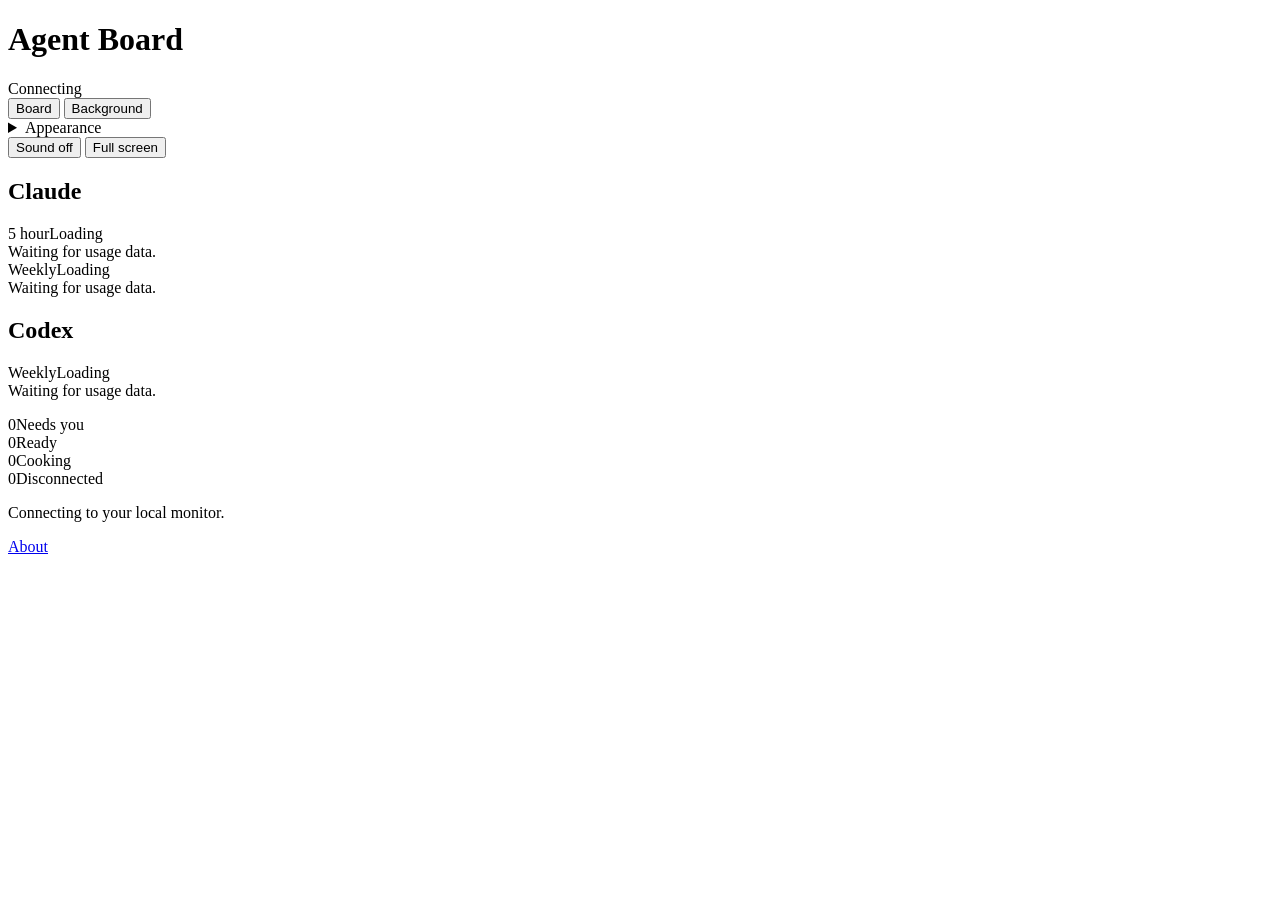
==== static/index.html @ 9e033549 "Snapshot Agent Board 0.2.5 build 25 engineering preview" ====
<!doctype html>
<html lang="en" data-theme="dark" data-palette="terminal" data-layout="ledger">
  <head>
    <meta charset="utf-8">
    <meta name="viewport" content="width=device-width, initial-scale=1">
    <meta name="theme-color" content="#050805">
    <title>Agent Board</title>
    <link rel="stylesheet" href="/style.css">
    <link rel="stylesheet" href="/palettes.css">
    <link rel="stylesheet" href="/effects.css">
    <script src="/effects.js" defer></script>
    <script src="/themes.js" defer></script>
    <script src="/app.js" defer></script>
  </head>
  <body>
    <div class="page">
      <header class="header">
        <div class="heading">
          <h1>Agent Board</h1>
          <div id="connection" class="connection" role="status"><span class="connection-dot" aria-hidden="true"></span><span id="connection-text">Connecting</span></div>
        </div>
        <div class="board-tabs" role="tablist" aria-label="Conversations">
          <button id="board-tab" class="board-tab" type="button" role="tab" aria-selected="true" aria-controls="board-panel" tabindex="0">Board</button>
          <button id="background-tab" class="board-tab" type="button" role="tab" aria-selected="false" aria-controls="background-panel" tabindex="-1">Background <span id="background-count" class="tab-count" hidden></span></button>
        </div>
        <div class="toolbar">
          <details id="appearance-menu" class="appearance-menu">
            <summary class="quiet-button">Appearance</summary>
            <div class="appearance-options">
              <label for="layout-select">Layout</label>
              <select id="layout-select">
                <option value="ledger">Ledger</option>
                <option value="split">Split desk</option>
                <option value="columns">Columns</option>
                <option value="focus">Focus</option>
                <option value="instrument">Instrument</option>
              </select>
              <label for="theme-select">Theme</label>
              <select id="theme-select"></select>
              <label for="mode-select">Mode</label>
              <select id="mode-select">
                <option value="light">Light</option>
                <option value="dark">Dark</option>
              </select>
              <label id="motion-option" class="appearance-motion" hidden><input id="motion-toggle" type="checkbox" checked>Animate background</label>
              <a class="appearance-compare" href="/colors/">Preview themes</a>
            </div>
          </details>
          <button id="sound-toggle" class="quiet-button" type="button" aria-pressed="false" title="Play a sound when an agent needs your attention">Sound off</button>
          <button id="fullscreen-toggle" class="quiet-button" type="button">Full screen</button>
        </div>
      </header>

      <main>
        <section id="sample-controls" class="sample-controls" aria-label="Sample board controls" hidden>
          <p>These sample chats and usage readings are separate from your real board. No provider accounts are accessed.</p>
          <div class="sample-actions">
            <button class="action-button" type="button" data-sample-action="cooking">Cooking</button>
            <button class="action-button" type="button" data-sample-action="needs_you">Needs you</button>
            <button class="action-button" type="button" data-sample-action="ready">Ready</button>
            <button class="action-button" type="button" data-sample-action="reset">Reset samples</button>
          </div>
        </section>
        <section id="usage" class="usage" aria-label="Account usage">
          <section class="usage-provider" data-provider="claude" aria-labelledby="usage-claude-heading">
            <h2 id="usage-claude-heading" class="usage-provider-heading"><span class="usage-logo usage-logo-claude" aria-hidden="true"></span>Claude</h2>
            <div class="usage-windows">
              <div id="usage-claude-five_hour" class="usage-window" aria-label="Claude five-hour usage">
                <div class="usage-top"><span class="usage-label">5 hour</span><span class="usage-value">Loading</span></div>
                <div class="usage-bottom"><span class="usage-reset">Waiting for usage data.</span><span class="usage-freshness" hidden></span></div>
              </div>
              <div id="usage-claude-weekly" class="usage-window" aria-label="Claude weekly usage">
                <div class="usage-top"><span class="usage-label">Weekly</span><span class="usage-value">Loading</span></div>
                <div class="usage-bottom"><span class="usage-reset">Waiting for usage data.</span><span class="usage-freshness" hidden></span></div>
              </div>
            </div>
          </section>
          <section class="usage-provider" data-provider="codex" aria-labelledby="usage-codex-heading">
            <h2 id="usage-codex-heading" class="usage-provider-heading"><span class="usage-logo usage-logo-codex" aria-hidden="true"></span>Codex</h2>
            <div class="usage-windows">
              <div id="usage-codex-weekly" class="usage-window" aria-label="Codex weekly usage">
                <div class="usage-top"><span class="usage-label">Weekly</span><span class="usage-value">Loading</span></div>
                <div class="usage-bottom"><span class="usage-reset">Waiting for usage data.</span><span class="usage-freshness" hidden></span></div>
              </div>
            </div>
          </section>
        </section>

        <div id="monitor-message" class="notice" role="status" hidden></div>
        <div id="action-message" class="notice error" role="alert" hidden></div>
        <p id="conversation-updates" class="sr-only" role="status" aria-live="polite" aria-atomic="true"></p>

        <div id="board-panel" role="tabpanel" aria-labelledby="board-tab">
        <div id="summary" class="summary" aria-label="Conversation counts">
          <div class="summary-item needs-you"><span class="summary-count" id="count-needs_you">0</span><span class="summary-label"><span class="status-dot" aria-hidden="true"></span>Needs you</span></div>
          <div class="summary-item ready"><span class="summary-count" id="count-ready">0</span><span class="summary-label"><span class="status-dot" aria-hidden="true"></span>Ready</span></div>
          <div class="summary-item cooking"><span class="summary-count" id="count-cooking">0</span><span class="summary-label"><span class="status-dot" aria-hidden="true"></span>Cooking</span></div>
          <div class="summary-item disconnected"><span class="summary-count" id="count-disconnected">0</span><span class="summary-label"><span class="status-dot" aria-hidden="true"></span>Disconnected</span></div>
        </div>

        <div id="loading" class="empty-state"><p>Connecting to your local monitor.</p></div>
        <div id="empty" class="empty-state" hidden><div class="empty-mark" aria-hidden="true">✓</div><h2>Your board is clear.</h2><p>New activity in Codex or Claude will appear here.</p></div>

        <div id="active-workspace" class="active-workspace">
          <aside id="split-queue" class="split-queue" aria-label="Conversation selection" hidden>
            <h2>Conversations</h2>
            <div id="split-list" class="split-list"></div>
          </aside>
          <section id="layout-primary" class="layout-primary" aria-labelledby="primary-heading" hidden>
            <h2 id="primary-heading">Selected conversation</h2>
            <div id="primary-card"></div>
          </section>
          <div id="layout-sections" class="layout-sections">
        <section id="attention-section" class="session-section" aria-labelledby="attention-heading" hidden>
          <div class="section-heading"><h2 id="attention-heading">Needs your attention</h2><span id="attention-count" class="section-count"></span></div>
          <div id="attention-list" class="session-list"></div>
        </section>
        <section id="cooking-section" class="session-section" aria-labelledby="cooking-heading" hidden>
          <div class="section-heading"><h2 id="cooking-heading">Cooking</h2><span id="cooking-count" class="section-count"></span></div>
          <div id="cooking-list" class="session-list"></div>
        </section>
          </div>
        </div>

        <details id="history" class="history" hidden>
          <summary><span>Reviewed</span><span id="history-count" class="history-count">0</span><svg viewBox="0 0 16 16" width="16" height="16" aria-hidden="true"><path d="m5.5 3 5 5-5 5" fill="none" stroke="currentColor" stroke-width="1.5"/></svg></summary>
          <div id="history-list" class="session-list history-list"></div>
        </details>
        </div>

        <section id="background-panel" class="background-panel" role="tabpanel" aria-labelledby="background-tab" hidden>
          <div id="background-empty" class="empty-state"><p>Loading background sessions.</p></div>
          <div id="background-list" class="session-list"></div>
        </section>
      </main>

      <footer class="footer">
        <div id="sources" class="sources" aria-label="Source health"></div>
        <div class="footer-links"><span id="last-sync" class="last-sync"></span><a href="/about/">About</a></div>
      </footer>
    </div>
    <dialog id="rename-dialog" class="rename-dialog" aria-labelledby="rename-heading">
      <form id="rename-form">
        <h2 id="rename-heading">Rename conversation</h2>
        <label class="sr-only" for="rename-input">Conversation title</label>
        <input id="rename-input" name="title" type="text" maxlength="160" autocomplete="off">
        <p id="rename-error" class="dialog-error" role="alert" hidden></p>
        <div class="dialog-actions">
          <button id="rename-cancel" class="action-button" type="button">Cancel</button>
          <button id="rename-save" class="action-button review-button" type="submit">Save</button>
        </div>
      </form>
    </dialog>
  </body>
</html>
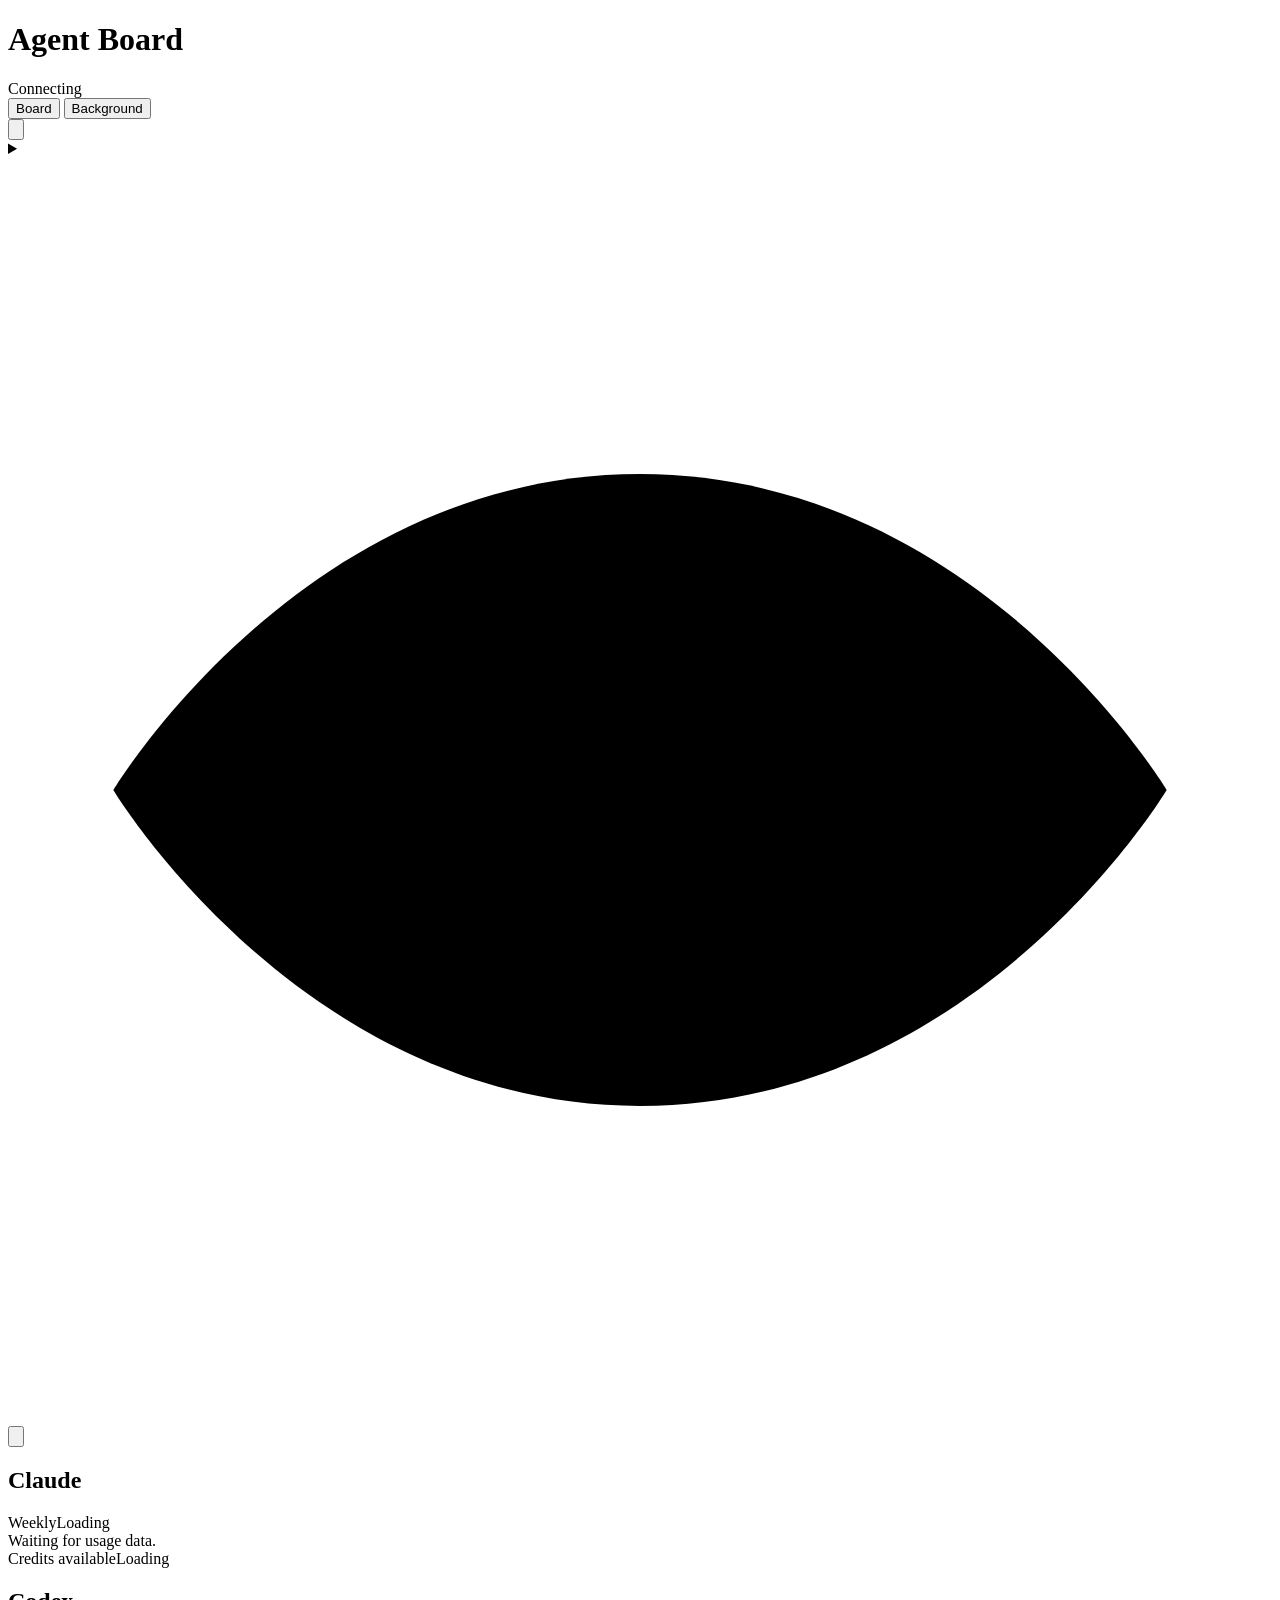
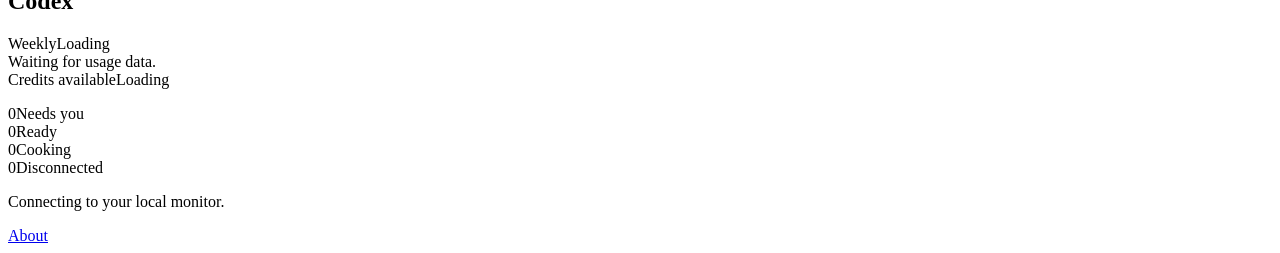
==== commit 89022d5c: "Agent Board 0.2.5 build 31 engineering checkpoint" ====
--- a/static/index.html
+++ b/static/index.html
@@ -24,8 +24,16 @@
           <button id="background-tab" class="board-tab" type="button" role="tab" aria-selected="false" aria-controls="background-panel" tabindex="-1">Background <span id="background-count" class="tab-count" hidden></span></button>
         </div>
         <div class="toolbar">
+          <button id="settings-toggle" class="quiet-button toolbar-icon" type="button" aria-label="Settings" title="Settings" hidden>
+            <svg viewBox="0 0 24 24" aria-hidden="true"><path d="M10 3h4l.6 2.7 1.7 1 2.7-.9 2 3.4-2.1 1.9v1.8l2.1 1.9-2 3.4-2.7-.9-1.7 1L14 21h-4l-.6-2.7-1.7-1-2.7.9-2-3.4 2.1-1.9v-1.8L3 9.2l2-3.4 2.7.9 1.7-1z"/><circle cx="12" cy="12" r="3"/></svg>
+          </button>
+          <button id="sound-toggle" class="quiet-button toolbar-icon" type="button" aria-label="Sound" aria-pressed="false" title="Unmute sound">
+            <svg viewBox="0 0 24 24" aria-hidden="true"><path d="M3 9v6h4l5 4V5L7 9z"/><path class="sound-waves" d="M16 9a4 4 0 0 1 0 6m2.5-8.5a7.5 7.5 0 0 1 0 11"/><path class="sound-muted" d="m16 9 5 6m0-6-5 6"/></svg>
+          </button>
           <details id="appearance-menu" class="appearance-menu">
-            <summary class="quiet-button">Appearance</summary>
+            <summary class="quiet-button toolbar-icon" aria-label="Appearance" title="Appearance">
+              <svg viewBox="0 0 24 24" aria-hidden="true"><path d="M2 12s3.6-6 10-6 10 6 10 6-3.6 6-10 6-10-6-10-6Z"/><circle cx="12" cy="12" r="2.7"/></svg>
+            </summary>
             <div class="appearance-options">
               <label for="layout-select">Layout</label>
               <select id="layout-select">
@@ -42,12 +50,18 @@
                 <option value="light">Light</option>
                 <option value="dark">Dark</option>
               </select>
+              <label for="sound-select">Sound</label>
+              <div class="appearance-sound">
+                <select id="sound-select"></select>
+                <button id="sound-preview" class="action-button" type="button">Preview</button>
+              </div>
               <label id="motion-option" class="appearance-motion" hidden><input id="motion-toggle" type="checkbox" checked>Animate background</label>
               <a class="appearance-compare" href="/colors/">Preview themes</a>
             </div>
           </details>
-          <button id="sound-toggle" class="quiet-button" type="button" aria-pressed="false" title="Play a sound when an agent needs your attention">Sound off</button>
-          <button id="fullscreen-toggle" class="quiet-button" type="button">Full screen</button>
+          <button id="fullscreen-toggle" class="quiet-button toolbar-icon" type="button" aria-label="Full screen" title="Full screen">
+            <svg viewBox="0 0 24 24" aria-hidden="true"><path class="fullscreen-enter" d="M14 4h6v6m0-6-7 7M10 20H4v-6m0 6 7-7"/><path class="fullscreen-exit" d="M20 4l-7 7m0-6v6h6M4 20l7-7m0 6v-6H5"/></svg>
+          </button>
         </div>
       </header>
 
@@ -65,13 +79,13 @@
           <section class="usage-provider" data-provider="claude" aria-labelledby="usage-claude-heading">
             <h2 id="usage-claude-heading" class="usage-provider-heading"><span class="usage-logo usage-logo-claude" aria-hidden="true"></span>Claude</h2>
             <div class="usage-windows">
-              <div id="usage-claude-five_hour" class="usage-window" aria-label="Claude five-hour usage">
-                <div class="usage-top"><span class="usage-label">5 hour</span><span class="usage-value">Loading</span></div>
-                <div class="usage-bottom"><span class="usage-reset">Waiting for usage data.</span><span class="usage-freshness" hidden></span></div>
-              </div>
               <div id="usage-claude-weekly" class="usage-window" aria-label="Claude weekly usage">
                 <div class="usage-top"><span class="usage-label">Weekly</span><span class="usage-value">Loading</span></div>
                 <div class="usage-bottom"><span class="usage-reset">Waiting for usage data.</span><span class="usage-freshness" hidden></span></div>
+              </div>
+              <div id="usage-claude-credits" class="usage-window usage-credits" aria-label="Claude credits available">
+                <div class="usage-top"><span class="usage-label">Credits available</span><span class="usage-value">Loading</span></div>
+                <div class="usage-bottom"><a class="usage-balance-link" href="https://claude.ai/settings/usage" target="_blank" rel="noopener noreferrer" aria-label="View Claude credit balance" hidden>View balance</a><span class="usage-freshness" hidden></span></div>
               </div>
             </div>
           </section>
@@ -81,6 +95,10 @@
               <div id="usage-codex-weekly" class="usage-window" aria-label="Codex weekly usage">
                 <div class="usage-top"><span class="usage-label">Weekly</span><span class="usage-value">Loading</span></div>
                 <div class="usage-bottom"><span class="usage-reset">Waiting for usage data.</span><span class="usage-freshness" hidden></span></div>
+              </div>
+              <div id="usage-codex-credits" class="usage-window usage-credits" aria-label="Codex credits available">
+                <div class="usage-top"><span class="usage-label">Credits available</span><span class="usage-value">Loading</span></div>
+                <div class="usage-bottom"><a class="usage-balance-link" href="https://chatgpt.com/codex/settings/usage" target="_blank" rel="noopener noreferrer" aria-label="View Codex credit balance" hidden>View balance</a><span class="usage-freshness" hidden></span></div>
               </div>
             </div>
           </section>
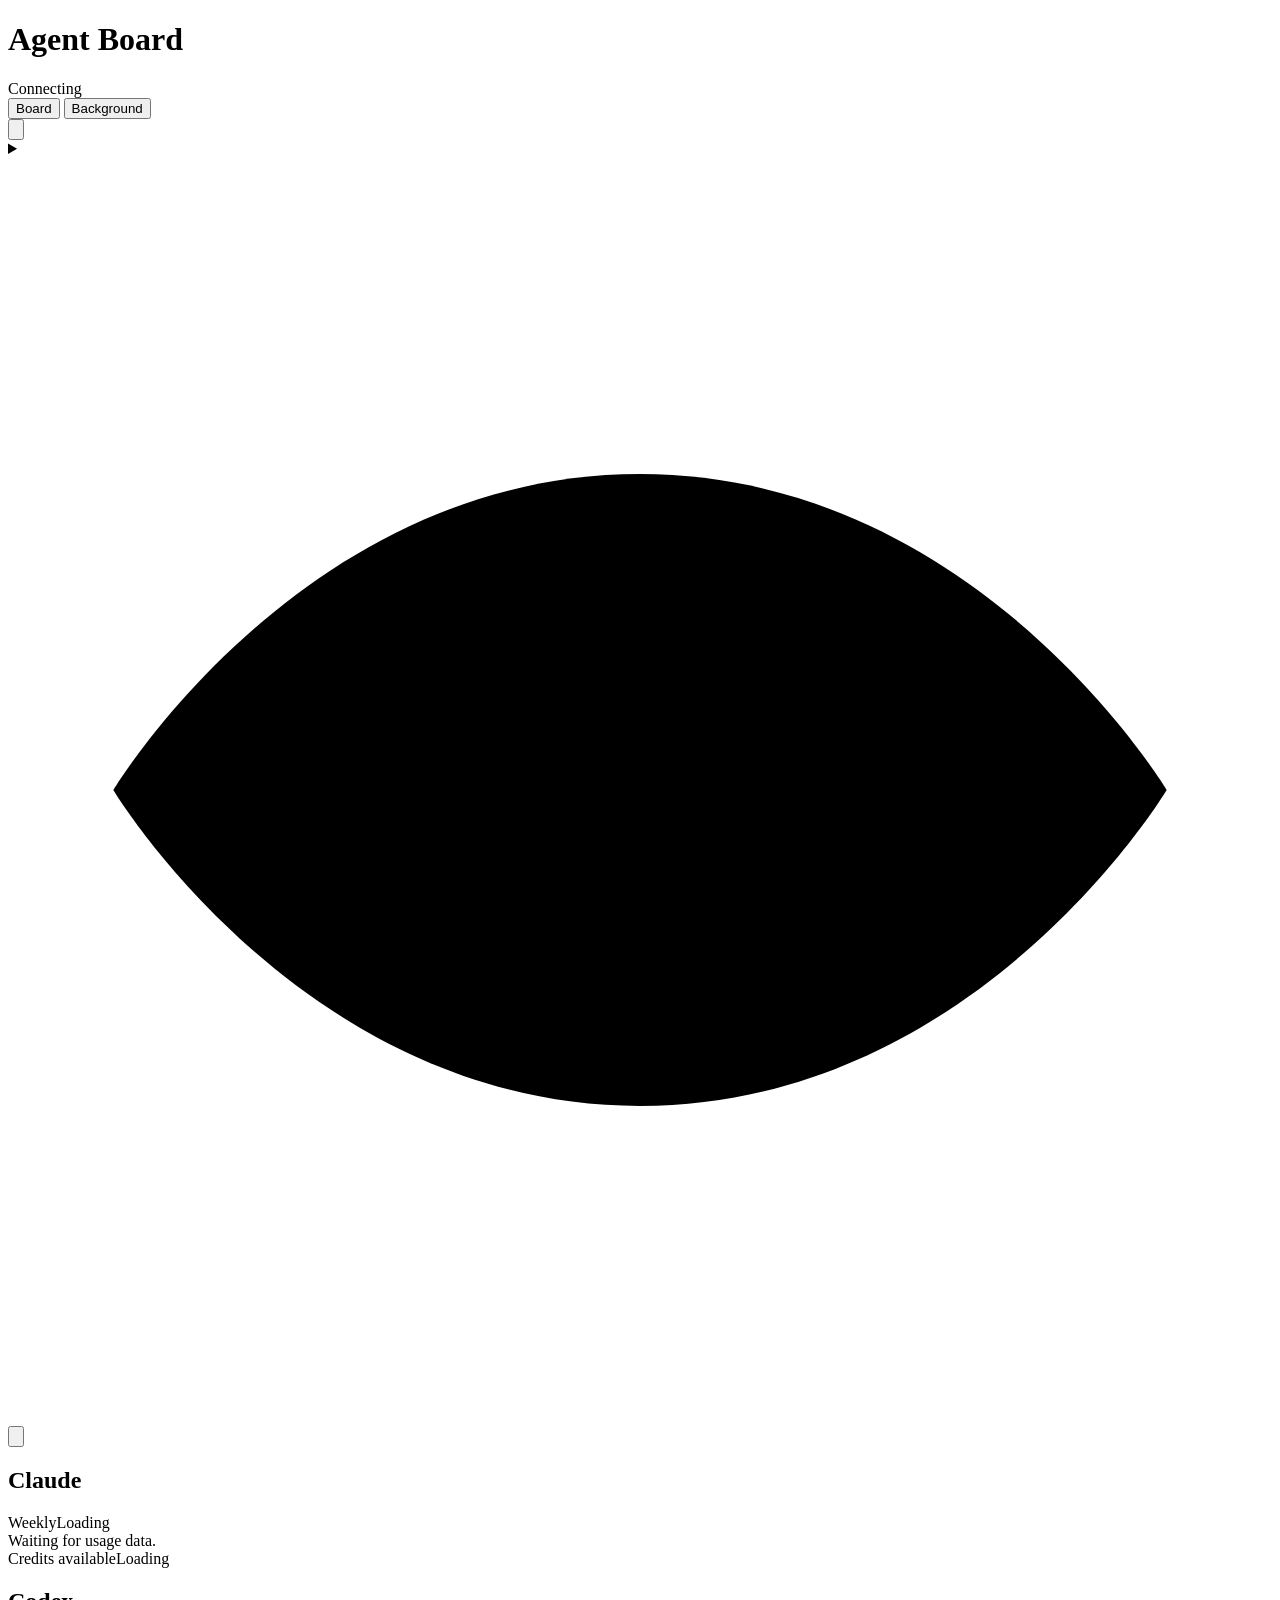
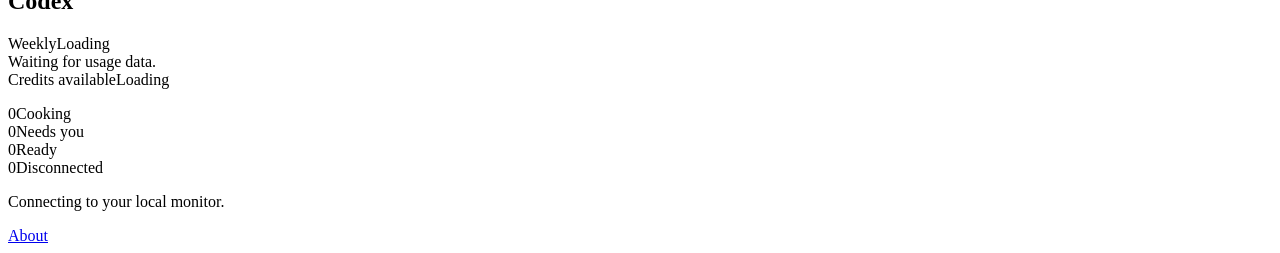
==== commit e56d1a6b: "Agent Board 0.2.5 build 52: repair activity tracking and usage" ====
--- a/static/index.html
+++ b/static/index.html
@@ -81,26 +81,28 @@
             <div class="usage-windows">
               <div id="usage-claude-weekly" class="usage-window" aria-label="Claude weekly usage">
                 <div class="usage-top"><span class="usage-label">Weekly</span><span class="usage-value">Loading</span></div>
-                <div class="usage-bottom"><span class="usage-reset">Waiting for usage data.</span><span class="usage-freshness" hidden></span></div>
+                <div class="usage-bottom"><span class="usage-reset">Waiting for usage data.</span></div>
               </div>
               <div id="usage-claude-credits" class="usage-window usage-credits" aria-label="Claude credits available">
                 <div class="usage-top"><span class="usage-label">Credits available</span><span class="usage-value">Loading</span></div>
-                <div class="usage-bottom"><a class="usage-balance-link" href="https://claude.ai/settings/usage" target="_blank" rel="noopener noreferrer" aria-label="View Claude credit balance" hidden>View balance</a><span class="usage-freshness" hidden></span></div>
+                <div class="usage-bottom"><a class="usage-balance-link" href="https://claude.ai/settings/usage" target="_blank" rel="noopener noreferrer" aria-label="View Claude credit balance" hidden>View balance</a></div>
               </div>
             </div>
+            <p id="usage-claude-note" class="usage-provider-note usage-freshness" hidden></p>
           </section>
           <section class="usage-provider" data-provider="codex" aria-labelledby="usage-codex-heading">
             <h2 id="usage-codex-heading" class="usage-provider-heading"><span class="usage-logo usage-logo-codex" aria-hidden="true"></span>Codex</h2>
             <div class="usage-windows">
               <div id="usage-codex-weekly" class="usage-window" aria-label="Codex weekly usage">
                 <div class="usage-top"><span class="usage-label">Weekly</span><span class="usage-value">Loading</span></div>
-                <div class="usage-bottom"><span class="usage-reset">Waiting for usage data.</span><span class="usage-freshness" hidden></span></div>
+                <div class="usage-bottom"><span class="usage-reset">Waiting for usage data.</span></div>
               </div>
               <div id="usage-codex-credits" class="usage-window usage-credits" aria-label="Codex credits available">
                 <div class="usage-top"><span class="usage-label">Credits available</span><span class="usage-value">Loading</span></div>
-                <div class="usage-bottom"><a class="usage-balance-link" href="https://chatgpt.com/codex/settings/usage" target="_blank" rel="noopener noreferrer" aria-label="View Codex credit balance" hidden>View balance</a><span class="usage-freshness" hidden></span></div>
+                <div class="usage-bottom"><a class="usage-balance-link" href="https://chatgpt.com/codex/settings/usage" target="_blank" rel="noopener noreferrer" aria-label="View Codex credit balance" hidden>View balance</a></div>
               </div>
             </div>
+            <p id="usage-codex-note" class="usage-provider-note usage-freshness" hidden></p>
           </section>
         </section>
 
@@ -110,9 +112,9 @@
 
         <div id="board-panel" role="tabpanel" aria-labelledby="board-tab">
         <div id="summary" class="summary" aria-label="Conversation counts">
+          <div class="summary-item cooking"><span class="summary-count" id="count-cooking">0</span><span class="summary-label"><span class="status-dot" aria-hidden="true"></span>Cooking</span></div>
           <div class="summary-item needs-you"><span class="summary-count" id="count-needs_you">0</span><span class="summary-label"><span class="status-dot" aria-hidden="true"></span>Needs you</span></div>
           <div class="summary-item ready"><span class="summary-count" id="count-ready">0</span><span class="summary-label"><span class="status-dot" aria-hidden="true"></span>Ready</span></div>
-          <div class="summary-item cooking"><span class="summary-count" id="count-cooking">0</span><span class="summary-label"><span class="status-dot" aria-hidden="true"></span>Cooking</span></div>
           <div class="summary-item disconnected"><span class="summary-count" id="count-disconnected">0</span><span class="summary-label"><span class="status-dot" aria-hidden="true"></span>Disconnected</span></div>
         </div>
 
@@ -129,13 +131,13 @@
             <div id="primary-card"></div>
           </section>
           <div id="layout-sections" class="layout-sections">
+        <section id="cooking-section" class="session-section" aria-labelledby="cooking-heading" hidden>
+          <div class="section-heading"><h2 id="cooking-heading">Cooking</h2><span id="cooking-count" class="section-count"></span></div>
+          <div id="cooking-list" class="session-list"></div>
+        </section>
         <section id="attention-section" class="session-section" aria-labelledby="attention-heading" hidden>
           <div class="section-heading"><h2 id="attention-heading">Needs your attention</h2><span id="attention-count" class="section-count"></span></div>
           <div id="attention-list" class="session-list"></div>
-        </section>
-        <section id="cooking-section" class="session-section" aria-labelledby="cooking-heading" hidden>
-          <div class="section-heading"><h2 id="cooking-heading">Cooking</h2><span id="cooking-count" class="section-count"></span></div>
-          <div id="cooking-list" class="session-list"></div>
         </section>
           </div>
         </div>
